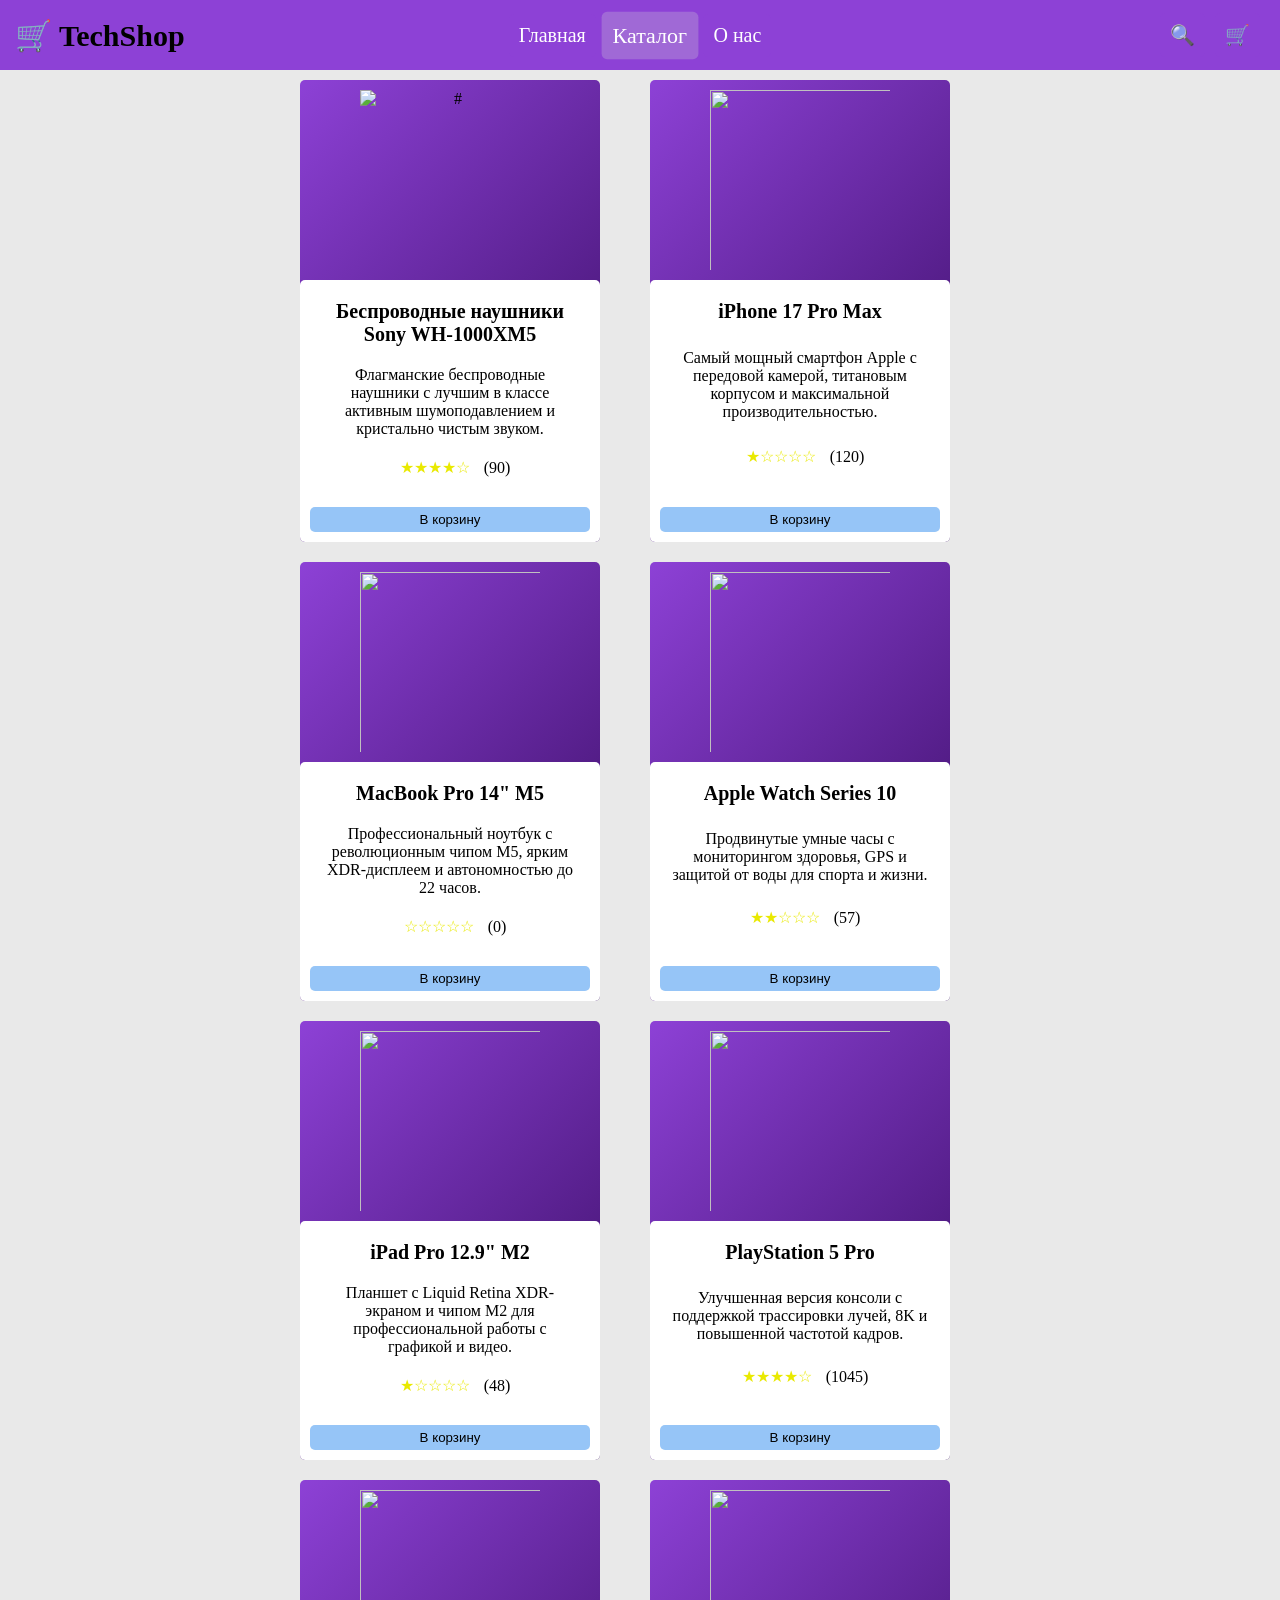
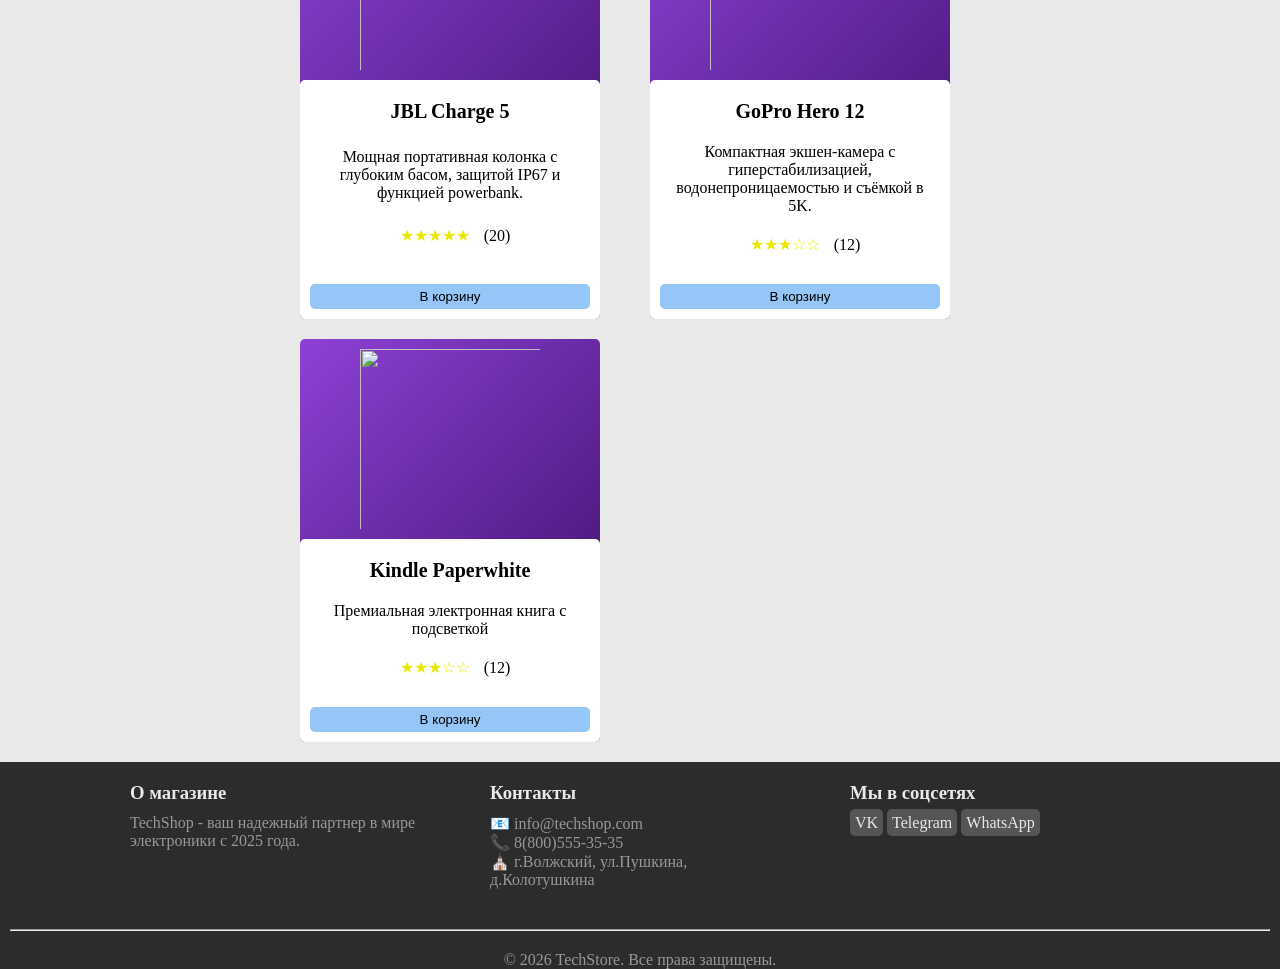
==== catalog.html @ 38459aa2 "finish catalog.html and css" ====
<!doctype html>
<html lang="ru-RU">
  <head>
    <meta charset="UTF-8" />
    <meta name="viewport" content="width=device-width, initial-scale=1.0" />
    <link rel="stylesheet" href="css/catalog.css" />
    <title>Каталог</title>
  </head>
  <body>
    <!--Шапка-->

    <header class="header">
      <div class="header-left">
        <h2>🛒 TechShop</h2>
      </div>

      <button class="menu-toggle" id="mobile-menu">☰</button>

      <nav class="header-center" id="nav-menu">
        <a class="button-header" href="index.html">Главная</a>
        <a class="button-header-choice" href="catalog.html">Каталог</a>
        <a class="button-header" href="about.html">О нас</a>
      </nav>
      <div class="header-right">
        <a class="button-header">🔍</a>
        <a class="button-header">🛒</a>
      </div>
    </header>

<!-- Каталог -->
    <div class="catalog-cards">
      <div class="catalog-card">
        <img src="https://doctorhead.ru/upload/dev2fun.imagecompress/webp/iblock/969/auvd09sdtk24x7o8wb0zh0h49p2xo0t1/sony_wh1000xm5_black.webp" alt="#">
        <div class="catalog-card-info">
          <h2>Беспроводные наушники Sony WH-1000XM5</h2>
          <p>Флагманские беспроводные наушники с лучшим в классе активным шумоподавлением и кристально чистым звуком.</p>
          <span><span class="catalog-card-stars">★★★★☆</span> (90)</span>
          <h2></h2>
          <button>В корзину</button>
        </div>
      </div>

      <div class="catalog-card">
        <img src="https://encrypted-tbn0.gstatic.com/images?q=tbn:ANd9GcTuMZvuFXI1uT4VP37_Jkq777wyeCNkweRZEg&s" alt="">
        <div class="catalog-card-info">
          <h2>iPhone 17 Pro Max</h2>
          <p>Самый мощный смартфон Apple с передовой камерой, титановым корпусом и максимальной производительностью.</p>
          <span><span class="catalog-card-stars">★☆☆☆☆</span> (120)</span>
          <h2></h2>
          <button>В корзину</button>
        </div>
      </div>

      <div class="catalog-card">
        <img src="https://encrypted-tbn0.gstatic.com/images?q=tbn:ANd9GcR56W2__wQXAWgZvO3Z8tHZp4xl4lAWuSyFzg&s" alt="">
        <div class="catalog-card-info">
          <h2>MacBook Pro 14" M5</h2>
          <p>Профессиональный ноутбук с революционным чипом M5, ярким XDR-дисплеем и автономностью до 22 часов.</p>
          <span><span class="catalog-card-stars">☆☆☆☆☆</span> (0)</span>
          <h2></h2>
          <button>В корзину</button>
        </div>
      </div>

      <div class="catalog-card">
        <img src="https://twigo.ru/center/iblock/743/zr2a1whxanzf1qgdetg21isls594zx4w/214r7zui8717tcedyakhe0gy3jxruch7.jpg" alt="">
        <div class="catalog-card-info">
          <h2>Apple Watch Series 10</h2>
          <p>Продвинутые умные часы с мониторингом здоровья, GPS и защитой от воды для спорта и жизни.</p>
          <span><span class="catalog-card-stars">★★☆☆☆</span> (57)</span>
          <h2></h2>
          <button>В корзину</button>
        </div>
      </div>

      <div class="catalog-card">
        <img src="https://technolove.ru/upload/iblock/4d1/9y61nzeko6bbuu2vvrgdmaz7jwmvx5h4.jpeg" alt="">
        <div class="catalog-card-info">
          <h2>iPad Pro 12.9" M2</h2>
          <p>Планшет с Liquid Retina XDR-экраном и чипом M2 для профессиональной работы с графикой и видео.</p>
          <span><span class="catalog-card-stars">★☆☆☆☆</span> (48)</span>
          <h2></h2>
          <button>В корзину</button>
        </div>
      </div>

      <div class="catalog-card">
        <img src="https://gadget-device.ru/pictures/product/middle/78196_middle.jpg" alt="">
        <div class="catalog-card-info">
          <h2>PlayStation 5 Pro</h2>
          <p>Улучшенная версия консоли с поддержкой трассировки лучей, 8K и повышенной частотой кадров.</p>
          <span><span class="catalog-card-stars">★★★★☆</span> (1045)</span>
          <h2></h2>
          <button>В корзину</button>
        </div>
      </div>

      <div class="catalog-card">
        <img src="https://jbl-by-harman.ru/images/detailed/286/3997ab0e853234ee791bca612b653e54.jpg" alt="">
        <div class="catalog-card-info">
          <h2>JBL Charge 5</h2>
          <p>Мощная портативная колонка с глубоким басом, защитой IP67 и функцией powerbank.</p>
          <span><span class="catalog-card-stars">★★★★★</span> (20)</span>
          <h2></h2>
          <button>В корзину</button>
        </div>
      </div>
      
      <div class="catalog-card">
        <img src="https://photocosmos.ru/wa-data/public/shop/products/56/91/9156/images/74295/74295.970.jpg" alt="">
        <div class="catalog-card-info">
          <h2>GoPro Hero 12</h2>
          <p>Компактная экшен-камера с гиперстабилизацией, водонепроницаемостью и съёмкой в 5K.</p>
          <span><span class="catalog-card-stars">★★★☆☆</span> (12)</span>
          <h2></h2>
          <button>В корзину</button>
        </div>
      </div>

      <div class="catalog-card">
          <img src="https://static.insales-cdn.com/r/UCr9RrEmP2Q/rs:fit:600:600:1/plain/images/products/1/2290/929196274/719ws-Z0IyL._AC_SL1500_.jpg@jpg" alt="">
          <div class="catalog-card-info">
            <h2>Kindle Paperwhite</h2>
            <p>Премиальная электронная книга с подсветкой</p>
            <span><span class="catalog-card-stars">★★★☆☆</span> (12)</span>
            <h2></h2>
            <button>В корзину</button>
          </div>
        </div>
      </div>
    </div>

      

    
<!-- Footer -->
    <footer>
      <div class="footer-cards">
        <div class="footer-card">
          <h3>О магазине</h3>
          <p>TechShop - ваш надежный партнер в мире электроники с 2025 года.</p>
        </div>
        <div class="footer-card">
          <h3>Контакты</h3>
          <p>📧 info@techshop.com</p>
          <p>📞 8(800)555-35-35</p>
          <p>⛪ г.Волжский, ул.Пушкина, д.Колотушкина</p>
        </div>
        <div class="footer-card">
          <h3>Мы в соцсетях</h3>
          <a href="#" class="soc">VK</a>
          <a href="#" class="soc">Telegram</a>
          <a href="#" class="soc">WhatsApp</a>
        </div>
      </div>
      <hr />
      <p class="protect">© 2026 TechStore. Все права защищены.</p>
    </footer>
  </body>
</html>
---- css/catalog.css ----
* {
  margin: 0;
  padding: 0;
  box-sizing: border-box;
}

body {
  background-color: #e9e9e9;
}

/* Шапка */
.header {
  display: flex;
  font-size: 20px;
  text-wrap: nowrap;
  padding: 0 15px;
  height: 70px;
  width: 100%;
  align-items: center;
  background-color: #8d41d6;
}

.header-left {
  flex: 1;
  display: flex;
  align-items: center;
}

.header-center {
  flex: 1;
  display: flex;
  justify-content: center;
  align-items: center;
}

.header-right {
  flex: 1;
  display: flex;
  justify-content: flex-end;
  align-items: center;
}

.button-header {
  text-decoration: none;
  color: white;
  background-color: #8d41d6;
  border: none;
  border-radius: 5px;
  padding: 10px;
  margin: 5px;
  cursor: pointer;
  transition:
    background-color 0.5s,
    transform 0.3s;
}

.button-header:hover {
  transform: scale(1.1);
  background-color: #a069d6;
}

.button-header-choice {
  text-decoration: none;
  color: white;
  background-color: #a069d6;
  border: none;
  border-radius: 5px;
  padding: 10px;
  margin: 5px;
  cursor: pointer;
  scale: 1.1;
}
/* Каталог */
.catalog-cards {
  display: grid;
  grid-template-columns: repeat(auto-fit, minmax(300px, 1fr));
  text-align: center;
  align-items: stretch;
  justify-content: center;
  margin: 10px 300px;
  gap: 20px;
}

.catalog-card {
  display: flex;
  flex-direction: column;
  text-align: center;
  align-items: center;
  justify-content: center;
  background: linear-gradient(135deg, #8d41d6, #380c62);
  border: none;
  border-radius: 5px;
  max-width: 300px;
  height: 100%;
}
.catalog-card-info {
  background-color: white;
  border: none;
  border-radius: 5px;
  padding: 10px;
  max-width: 300px;
  min-height: 200px;

  flex-grow: 1;
  display: flex;
  flex-direction: column;
  justify-content: space-between;
}
.catalog-card-info h2 {
  font-size: 20px;
  text-wrap: wrap;
  padding: 10px;
}
.catalog-card-info p,
span {
  padding: 10px 10px;
}
.catalog-card-stars {
  color: rgb(233, 233, 0);
}

.catalog-card button {
  border: none;
  border-radius: 5px;
  padding: 5px;
  width: 100%;
  text-align: center;
  background-color: #96c5f7;
  cursor: pointer;
  transition:
    background-color 0.5s,
    transform 0.3s;
}
.catalog-card-info button:hover {
  background-color: #76b8fe;
  transform: scale(1.05);
}

img {
  height: 200px;
  width: 200px;
  padding: 10px;
}

/* Footer */
footer {
  background-color: rgb(44, 44, 44);
  color: #989898;
  left: 0;
  bottom: 0;
  width: 100%;
  /* position: absolute; */
}
hr {
  margin: 20px 10px;
}

.footer-cards {
  display: flex;
  background-color: rgb(44, 44, 44);
  justify-content: center;
  margin-top: 20px;
}

.footer-card {
  flex-direction: column;
  text-align: start;
  align-items: center;
  margin: 20px 30px;
  width: 300px;
}

.footer-card h3 {
  margin-bottom: 10px;
  color: #e9e9e9;
}
.footer-card a {
  border: none;
  border-radius: 5px;
  padding: 5px;
  background-color: rgb(85, 85, 85);
  color: #e9e9e9;
  text-decoration: none;
}
.protect {
  text-align: center;
  justify-content: center;
  align-items: center;
}

.menu-toggle {
  display: none;
  /* На компах кнопку не видим */
}

@media (max-width: 768px) {
  .menu-toggle,
  .header-right .button-header {
    background: #8d41d6;
    border: none;
    border-radius: 5px;
    font-size: 24px;
    color: black;
    padding: 10px;
    line-height: 1;
    cursor: pointer;
    text-align: center;
    display: inline-flex;
    align-items: center;
    justify-content: center;
    min-width: 40px;
    transition: background-color 0.2s;
  }

  .menu-toggle:hover,
  .header-right .button-header:hover {
    background-color: #a069d6;
  }

  .menu-toggle {
    order: 3;
    flex: 0 1 auto;
    margin: 0;
  }

  .header-center {
    display: none;
    flex-direction: column;
    position: absolute;
    top: 70px;
    left: 0;
    width: 100%;
    background-color: #8d41d6;
    z-index: 1000;
    padding: 10px 0;
  }

  .header-center.active {
    display: flex;
  }

  .button-header {
    width: 90%;
    text-align: center;
    margin: 5px auto;
    font-size: 18px;
  }

  /* --- Левая часть (логотип) --- */
  .header-left {
    flex: 1;
    /* Занимает доступное пространство */
    order: 1;
    display: flex;
    align-items: center;
    /* Вертикальное центрирование */
    justify-content: flex-start;
    /* Логотип слева */
  }

  .header-left h2 {
    font-size: 24px;
    margin: 0;
    line-height: 1;
    /* Чтобы высота совпадала с кнопками */
  }

  /* --- Правая часть (контейнер для иконок) --- */
  .header-right {
    order: 2;
    flex: 1;
    /* Занимает доступное пространство */
    display: flex;
    justify-content: center;
    /* Центрируем иконки по горизонтали */
    gap: 10px;
    /* Расстояние между иконками */
    align-items: center;
    /* Вертикальное центрирование */
  }
}
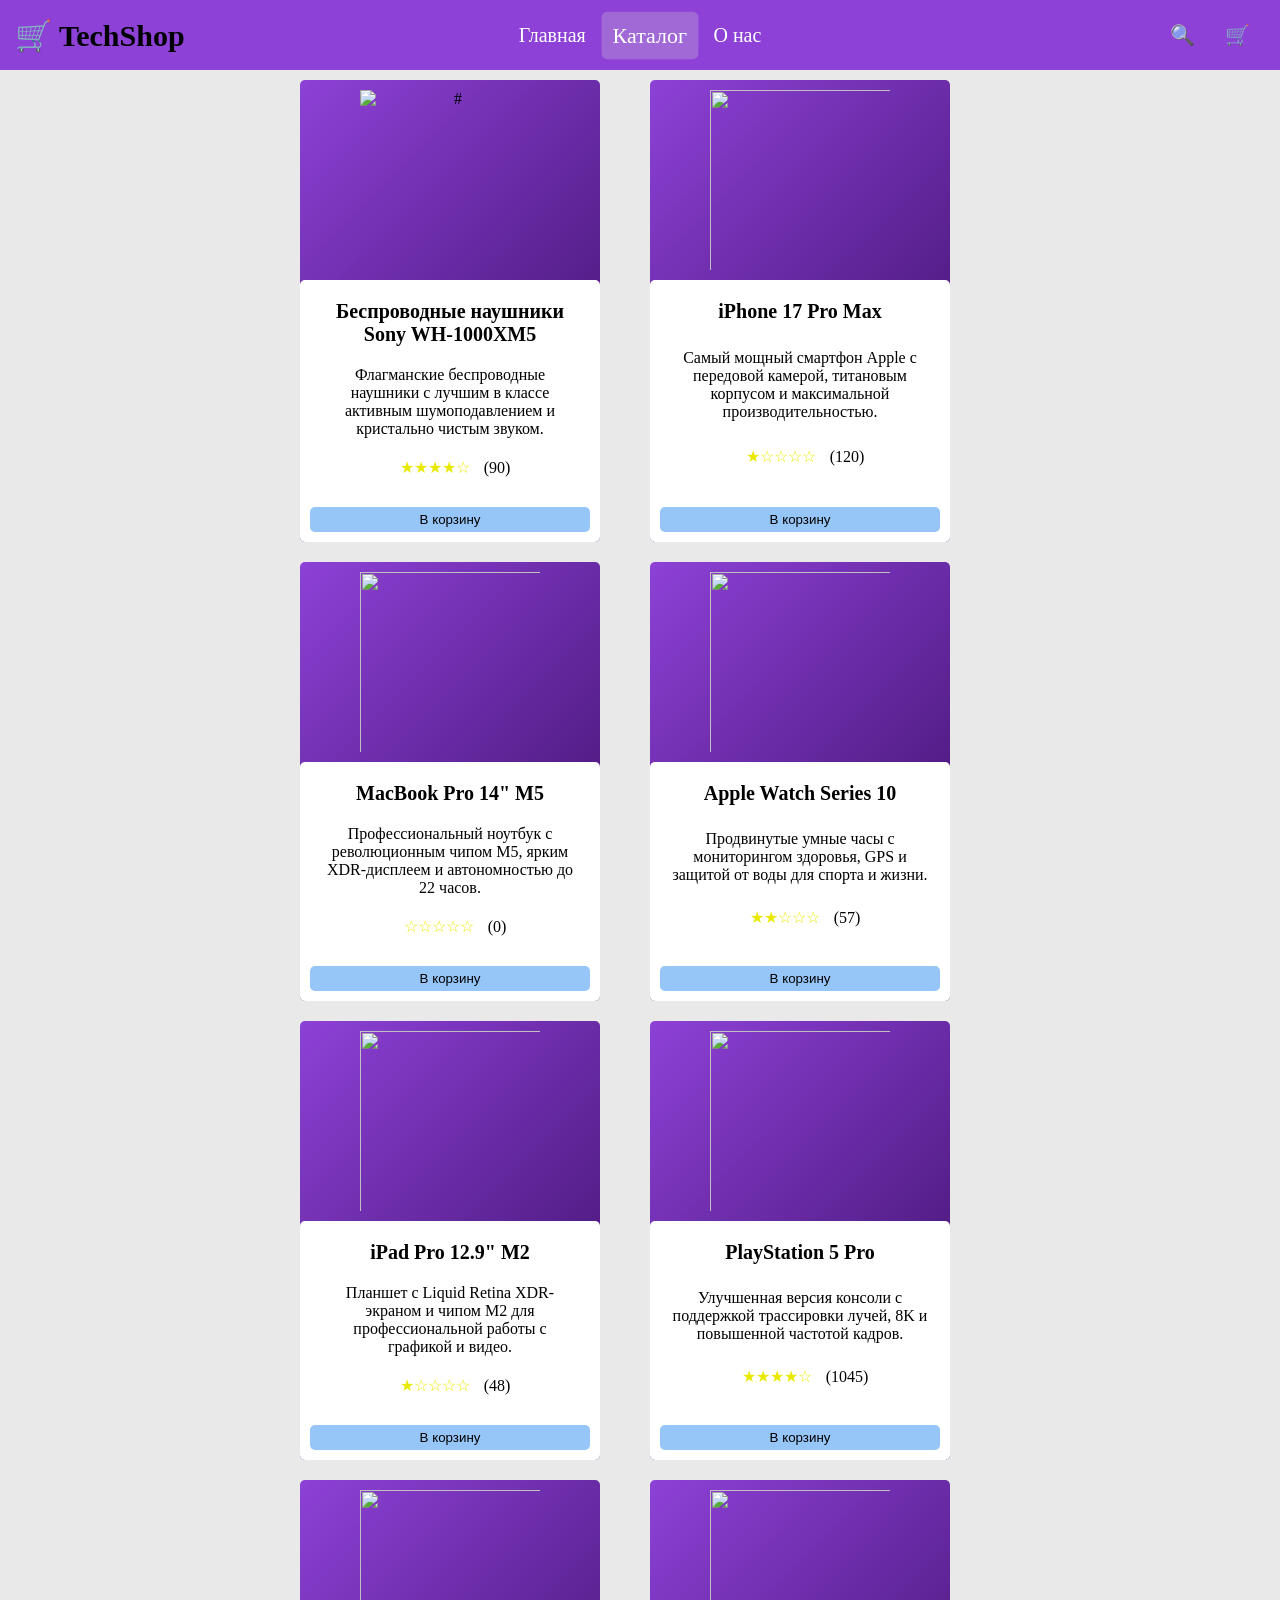
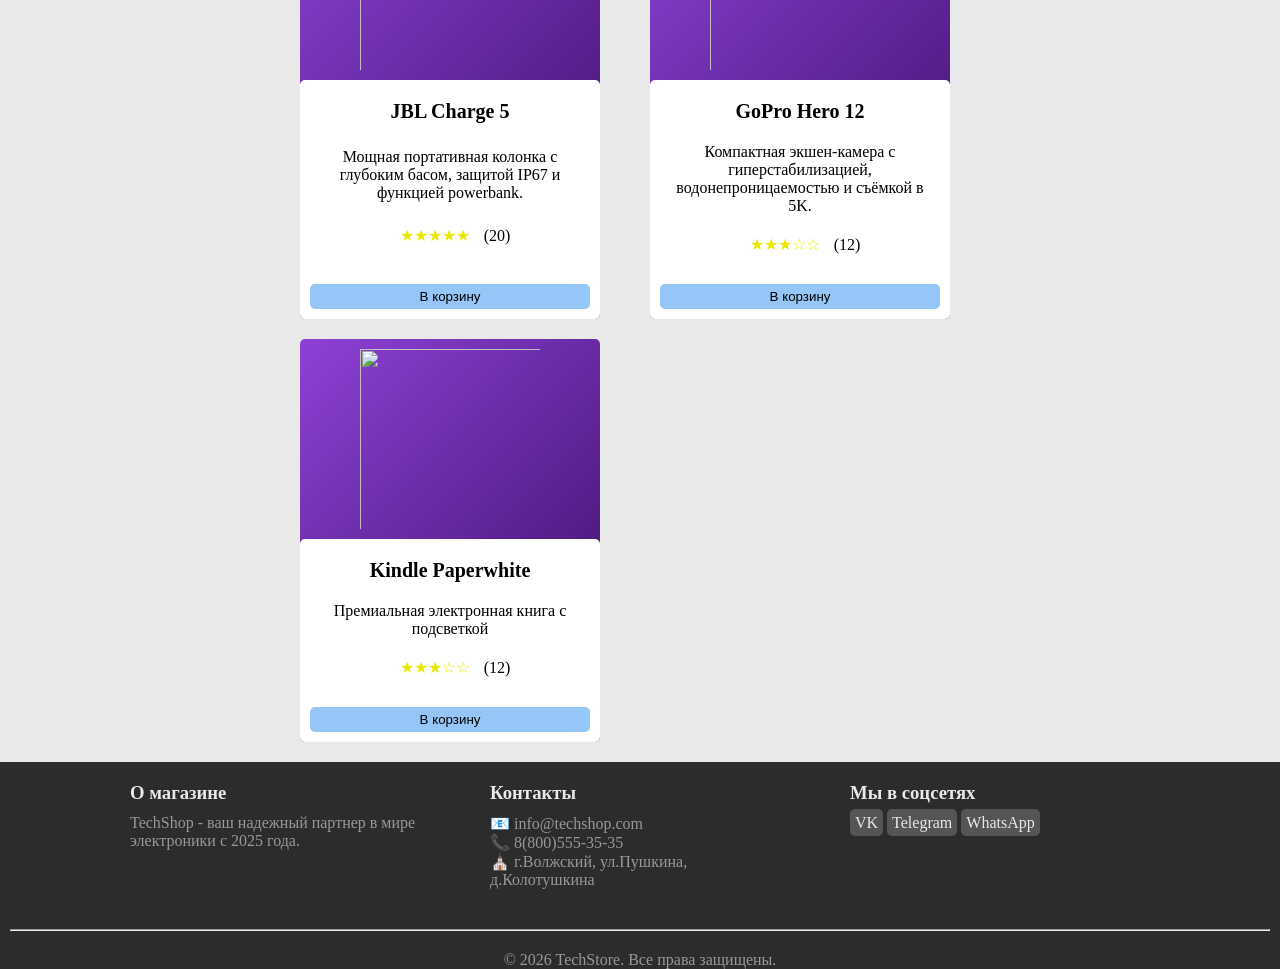
==== commit 2a2e5569: "finish about.html and css" ====
--- a/catalog.html
+++ b/catalog.html
@@ -156,5 +156,17 @@
       <hr />
       <p class="protect">© 2026 TechStore. Все права защищены.</p>
     </footer>
+    <script>
+  document.addEventListener('DOMContentLoaded', function() {
+    const menuToggle = document.getElementById('mobile-menu');
+    const navMenu = document.getElementById('nav-menu');
+    
+    if (menuToggle && navMenu) {
+      menuToggle.addEventListener('click', function() {
+        navMenu.classList.toggle('active');
+      });
+    }
+  });
+</script>
   </body>
 </html>
--- a/css/catalog.css
+++ b/css/catalog.css
@@ -18,6 +18,8 @@
   width: 100%;
   align-items: center;
   background-color: #8d41d6;
+  position: sticky;
+  top: 0;
 }
 
 .header-left {
